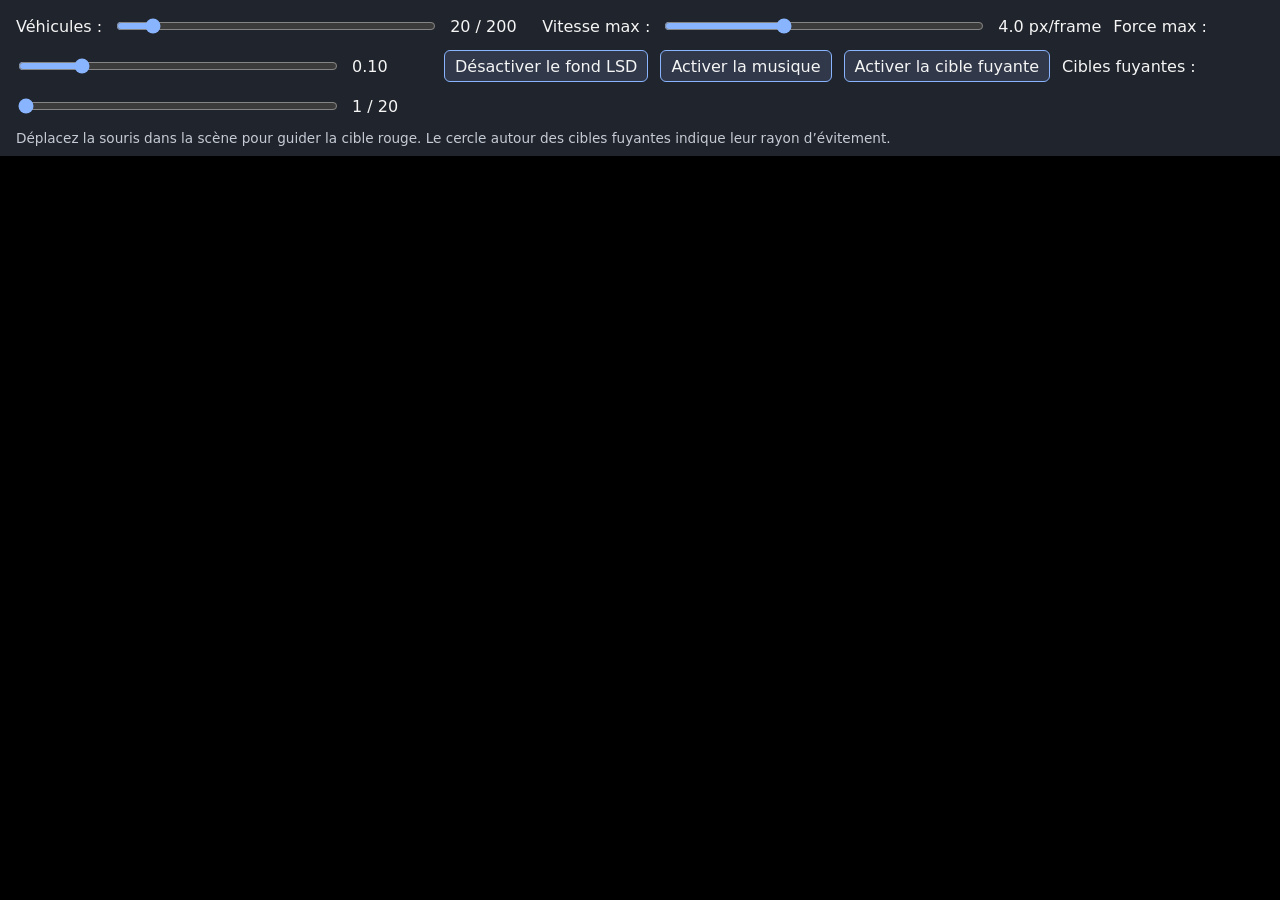
==== 1-Seek/index.html @ 0cdbbde4 "Ex1" ====
<!DOCTYPE html>
<html lang="fr">
  <head>
    <meta charset="utf-8">
    <meta name="viewport" content="width=device-width, initial-scale=1.0">
    <title>Seek — population de véhicules</title>
    <link rel="stylesheet" href="style.css">
    <script src="libraries/p5.min.js"></script>
    <script src="vehicle.js"></script>
    <script src="population.js"></script>
    <script src="mouseTarget.js"></script>
    <script src="randomTarget.js"></script>
    <script src="sketch.js"></script>
  </head>
  <body>
    <header id="controls">
      <label for="vehicle-count">Véhicules :</label>
      <input id="vehicle-count" type="range" min="1" max="200" step="1" value="20">
      <output id="vehicle-count-value" for="vehicle-count">20 / 200</output>
      <label for="vehicle-speed">Vitesse max :</label>
      <input id="vehicle-speed" type="range" min="0.5" max="10" step="0.1" value="4">
      <output id="vehicle-speed-value" for="vehicle-speed">4.0 px/frame</output>
      <label for="vehicle-force">Force max :</label>
      <input id="vehicle-force" type="range" min="0.01" max="0.5" step="0.01" value="0.10">
      <output id="vehicle-force-value" for="vehicle-force">0.10</output>
      <button id="background-toggle" type="button" aria-pressed="true">Désactiver le fond LSD</button>
      <button id="music-toggle" type="button" aria-pressed="false">Activer la musique</button>
      <button id="target-mode-toggle" type="button" aria-pressed="false">Activer la cible fuyante</button>
      <label for="target-count">Cibles fuyantes :</label>
      <input id="target-count" type="range" min="1" max="20" step="1" value="1">
      <output id="target-count-value" for="target-count">1 / 20</output>
      <span id="music-status" class="hint" role="status" aria-live="polite"></span>
      <span id="target-hint" class="hint">Déplacez la souris dans la scène pour guider la cible rouge. Le cercle autour des cibles fuyantes indique leur rayon d’évitement.</span>
    </header>
    <main id="scene" aria-label="Simulation de véhicules poursuivant une cible"></main>
    <script src="music.js"></script>
  </body>
</html>
---- 1-Seek/style.css ----
html, body {
  margin: 0;
  padding: 0;
  background: #000;
  color: #f5f5f5;
  font-family: system-ui, sans-serif;
}

#controls {
  display: flex;
  align-items: center;
  flex-wrap: wrap;
  gap: 8px 12px;
  padding: 10px 16px;
  background: #20242c;
}

#vehicle-count,
#vehicle-speed,
#vehicle-force,
#target-count {
  width: clamp(120px, 30vw, 320px);
  min-height: 28px;
  accent-color: #89b4ff;
}

#vehicle-count-value,
#vehicle-speed-value,
#vehicle-force-value,
#target-count-value {
  min-width: 80px;
  font-variant-numeric: tabular-nums;
}

#background-toggle {
  min-height: 32px;
  padding: 4px 10px;
  border: 1px solid #89b4ff;
  border-radius: 6px;
  background: #303849;
  color: #f5f5f5;
  font: inherit;
  cursor: pointer;
}

#background-toggle:hover,
#music-toggle:hover,
#target-mode-toggle:hover {
  background: #414d64;
}

#background-toggle:focus-visible,
#music-toggle:focus-visible,
#target-mode-toggle:focus-visible {
  outline: 2px solid #89b4ff;
  outline-offset: 2px;
}

#music-toggle {
  min-height: 32px;
  padding: 4px 10px;
  border: 1px solid #89b4ff;
  border-radius: 6px;
  background: #303849;
  color: #f5f5f5;
  font: inherit;
  cursor: pointer;
}

#target-mode-toggle {
  min-height: 32px;
  padding: 4px 10px;
  border: 1px solid #89b4ff;
  border-radius: 6px;
  background: #303849;
  color: #f5f5f5;
  font: inherit;
  cursor: pointer;
}

.hint {
  font-size: 0.85rem;
  color: #c5cbd5;
}

canvas {
  display: block;
}
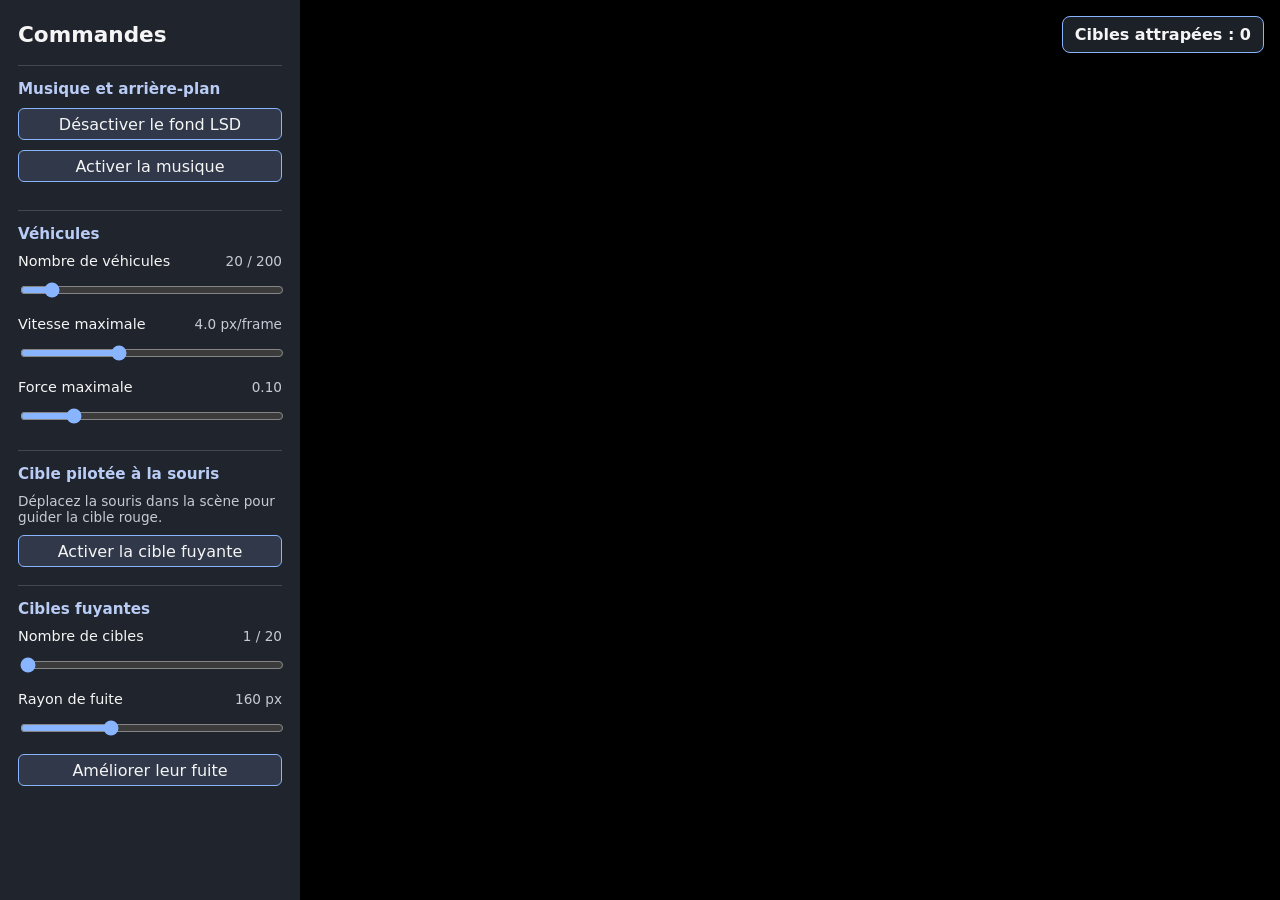
==== commit c4a645e5: "Added the fleeting 1" ====
--- a/1-Seek/index.html
+++ b/1-Seek/index.html
@@ -13,25 +13,55 @@
     <script src="sketch.js"></script>
   </head>
   <body>
-    <header id="controls">
-      <label for="vehicle-count">Véhicules :</label>
-      <input id="vehicle-count" type="range" min="1" max="200" step="1" value="20">
-      <output id="vehicle-count-value" for="vehicle-count">20 / 200</output>
-      <label for="vehicle-speed">Vitesse max :</label>
-      <input id="vehicle-speed" type="range" min="0.5" max="10" step="0.1" value="4">
-      <output id="vehicle-speed-value" for="vehicle-speed">4.0 px/frame</output>
-      <label for="vehicle-force">Force max :</label>
-      <input id="vehicle-force" type="range" min="0.01" max="0.5" step="0.01" value="0.10">
-      <output id="vehicle-force-value" for="vehicle-force">0.10</output>
-      <button id="background-toggle" type="button" aria-pressed="true">Désactiver le fond LSD</button>
-      <button id="music-toggle" type="button" aria-pressed="false">Activer la musique</button>
-      <button id="target-mode-toggle" type="button" aria-pressed="false">Activer la cible fuyante</button>
-      <label for="target-count">Cibles fuyantes :</label>
-      <input id="target-count" type="range" min="1" max="20" step="1" value="1">
-      <output id="target-count-value" for="target-count">1 / 20</output>
-      <span id="music-status" class="hint" role="status" aria-live="polite"></span>
-      <span id="target-hint" class="hint">Déplacez la souris dans la scène pour guider la cible rouge. Le cercle autour des cibles fuyantes indique leur rayon d’évitement.</span>
-    </header>
+    <aside id="controls" aria-label="Réglages de la simulation">
+      <h1>Commandes</h1>
+      <section class="control-group" aria-labelledby="environment-heading">
+        <h2 id="environment-heading">Musique et arrière-plan</h2>
+        <button id="background-toggle" type="button" aria-pressed="true">Désactiver le fond LSD</button>
+        <button id="music-toggle" type="button" aria-pressed="false">Activer la musique</button>
+        <span id="music-status" class="hint" role="status" aria-live="polite"></span>
+      </section>
+      <section class="control-group" aria-labelledby="vehicle-heading">
+        <h2 id="vehicle-heading">Véhicules</h2>
+        <div class="control-field">
+          <label for="vehicle-count">Nombre de véhicules</label>
+          <input id="vehicle-count" type="range" min="1" max="200" step="1" value="20">
+          <output id="vehicle-count-value" for="vehicle-count">20 / 200</output>
+        </div>
+        <div class="control-field">
+          <label for="vehicle-speed">Vitesse maximale</label>
+          <input id="vehicle-speed" type="range" min="0.5" max="10" step="0.1" value="4">
+          <output id="vehicle-speed-value" for="vehicle-speed">4.0 px/frame</output>
+        </div>
+        <div class="control-field">
+          <label for="vehicle-force">Force maximale</label>
+          <input id="vehicle-force" type="range" min="0.01" max="0.5" step="0.01" value="0.10">
+          <output id="vehicle-force-value" for="vehicle-force">0.10</output>
+        </div>
+      </section>
+      <section class="control-group" aria-labelledby="mouse-target-heading">
+        <h2 id="mouse-target-heading">Cible pilotée à la souris</h2>
+        <span id="target-hint" class="hint">Déplacez la souris dans la scène pour guider la cible rouge.</span>
+        <button id="target-mode-toggle" type="button" aria-pressed="false">Activer la cible fuyante</button>
+      </section>
+      <section class="control-group" aria-labelledby="flee-target-heading">
+        <h2 id="flee-target-heading">Cibles fuyantes</h2>
+        <div class="control-field">
+          <label for="target-count">Nombre de cibles</label>
+          <input id="target-count" type="range" min="1" max="20" step="1" value="1">
+          <output id="target-count-value" for="target-count">1 / 20</output>
+        </div>
+        <div class="control-field">
+          <label for="target-radius">Rayon de fuite</label>
+          <input id="target-radius" type="range" min="40" max="400" step="10" value="160">
+          <output id="target-radius-value" for="target-radius">160 px</output>
+        </div>
+        <button id="target-flee-boost-toggle" type="button" aria-pressed="false">Améliorer leur fuite</button>
+      </section>
+    </aside>
+    <output id="target-caught-counter" aria-live="polite" aria-atomic="true">
+      Cibles attrapées : <span id="target-caught-count">0</span>
+    </output>
     <main id="scene" aria-label="Simulation de véhicules poursuivant une cible"></main>
     <script src="music.js"></script>
   </body>
--- a/1-Seek/style.css
+++ b/1-Seek/style.css
@@ -6,20 +6,64 @@
   font-family: system-ui, sans-serif;
 }
 
+body {
+  display: flex;
+  width: 100vw;
+  height: 100vh;
+  overflow: hidden;
+}
+
 #controls {
+  box-sizing: border-box;
   display: flex;
+  flex: 0 0 300px;
+  flex-direction: column;
+  align-items: stretch;
+  gap: 18px;
+  padding: 22px 18px;
+  background: #20242c;
+  overflow-y: auto;
+}
+
+#controls h1 {
+  margin: 0;
+  font-size: 1.35rem;
+}
+
+.control-group {
+  display: grid;
+  gap: 10px;
+  padding-top: 14px;
+  border-top: 1px solid #414753;
+}
+
+.control-group h2 {
+  margin: 0;
+  color: #b9ccf5;
+  font-size: 0.95rem;
+}
+
+.control-field {
+  display: grid;
+  grid-template-columns: 1fr auto;
   align-items: center;
-  flex-wrap: wrap;
-  gap: 8px 12px;
-  padding: 10px 16px;
-  background: #20242c;
+  gap: 5px 8px;
+}
+
+.control-field label {
+  grid-column: 1;
+  grid-row: 1;
+  font-size: 0.9rem;
 }
 
 #vehicle-count,
 #vehicle-speed,
 #vehicle-force,
-#target-count {
-  width: clamp(120px, 30vw, 320px);
+#target-count,
+#target-radius {
+  grid-column: 1 / -1;
+  grid-row: 2;
+  width: 100%;
   min-height: 28px;
   accent-color: #89b4ff;
 }
@@ -27,8 +71,13 @@
 #vehicle-count-value,
 #vehicle-speed-value,
 #vehicle-force-value,
-#target-count-value {
-  min-width: 80px;
+#target-count-value,
+#target-radius-value {
+  grid-column: 2;
+  grid-row: 1;
+  justify-self: end;
+  color: #c5cbd5;
+  font-size: 0.85rem;
   font-variant-numeric: tabular-nums;
 }
 
@@ -43,20 +92,9 @@
   cursor: pointer;
 }
 
-#background-toggle:hover,
-#music-toggle:hover,
-#target-mode-toggle:hover {
-  background: #414d64;
-}
-
-#background-toggle:focus-visible,
-#music-toggle:focus-visible,
-#target-mode-toggle:focus-visible {
-  outline: 2px solid #89b4ff;
-  outline-offset: 2px;
-}
-
-#music-toggle {
+#music-toggle,
+#target-mode-toggle,
+#target-flee-boost-toggle {
   min-height: 32px;
   padding: 4px 10px;
   border: 1px solid #89b4ff;
@@ -67,15 +105,19 @@
   cursor: pointer;
 }
 
-#target-mode-toggle {
-  min-height: 32px;
-  padding: 4px 10px;
-  border: 1px solid #89b4ff;
-  border-radius: 6px;
-  background: #303849;
-  color: #f5f5f5;
-  font: inherit;
-  cursor: pointer;
+#background-toggle:hover,
+#music-toggle:hover,
+#target-mode-toggle:hover,
+#target-flee-boost-toggle:hover {
+  background: #414d64;
+}
+
+#background-toggle:focus-visible,
+#music-toggle:focus-visible,
+#target-mode-toggle:focus-visible,
+#target-flee-boost-toggle:focus-visible {
+  outline: 2px solid #89b4ff;
+  outline-offset: 2px;
 }
 
 .hint {
@@ -83,6 +125,40 @@
   color: #c5cbd5;
 }
 
+#scene {
+  flex: 1 1 auto;
+  min-width: 0;
+  min-height: 0;
+}
+
+#target-caught-counter {
+  position: fixed;
+  z-index: 1;
+  top: 16px;
+  right: 16px;
+  padding: 8px 12px;
+  border: 1px solid #89b4ff;
+  border-radius: 8px;
+  background: rgb(32 36 44 / 90%);
+  color: #f5f5f5;
+  font-weight: 600;
+  font-variant-numeric: tabular-nums;
+  pointer-events: none;
+}
+
 canvas {
   display: block;
 }
+
+@media (max-width: 720px) {
+  body {
+    flex-direction: column;
+  }
+
+  #controls {
+    flex: 0 1 auto;
+    max-height: 52vh;
+    gap: 14px;
+    padding: 16px;
+  }
+}
